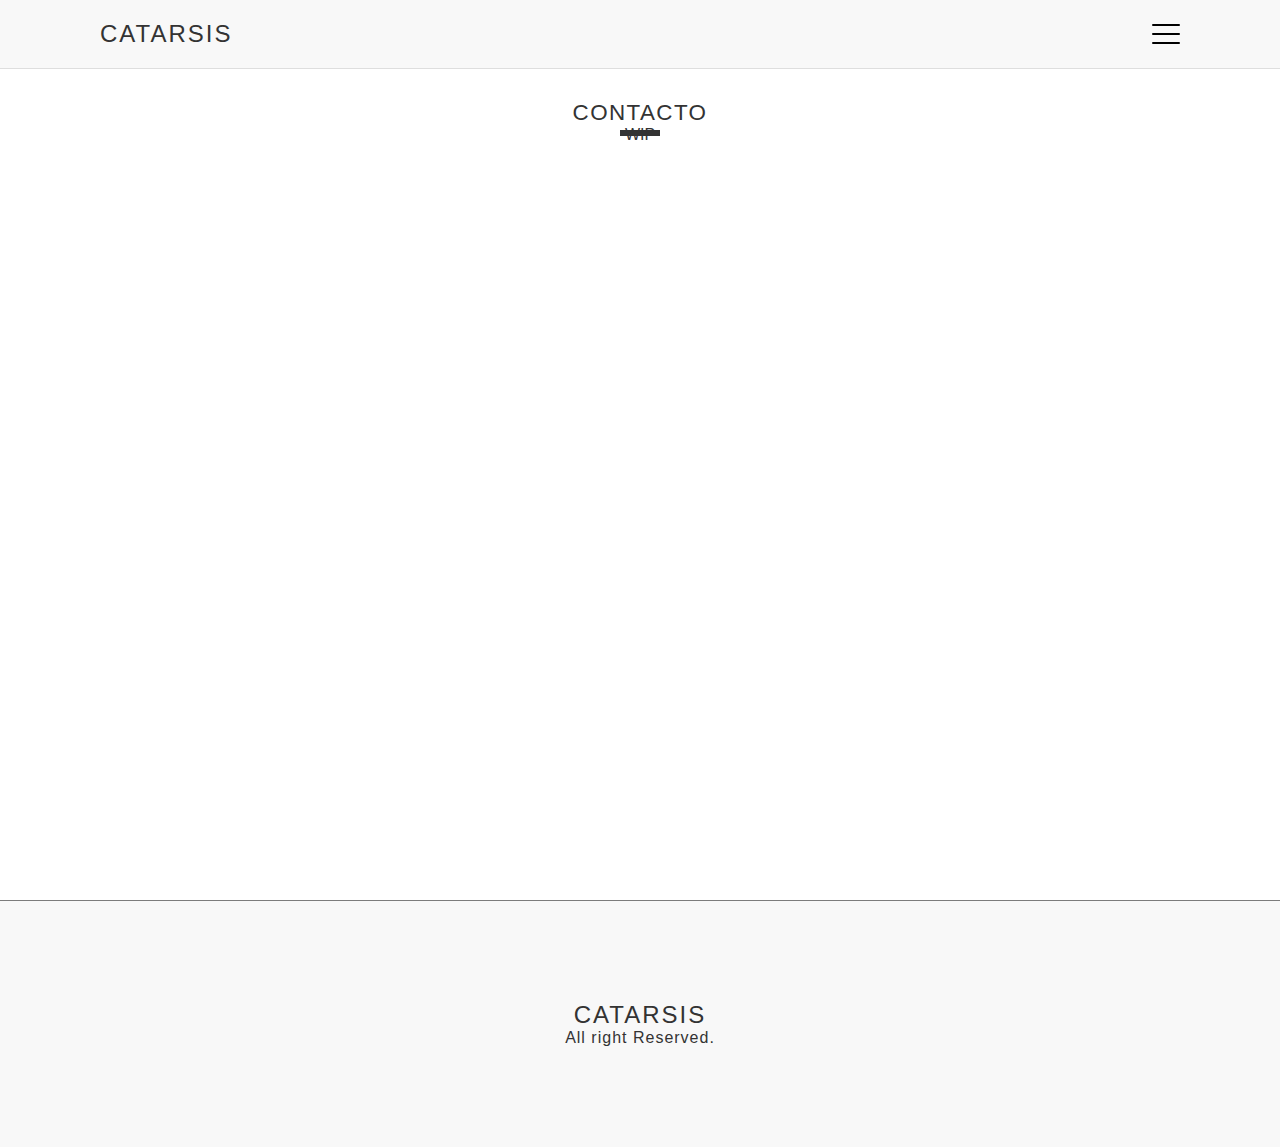
==== documents.html @ 57fc2eae "First version of blog Add index By: Montoya M" ====
<!DOCTYPE html>
<html lang="en">
<head>
	<meta charset="utf-8">
	<meta name="viesport" content="width=device-wodth, initial-scale=1.0">
	<title>Catarsis</title>
	
	<!-- CSS Style -->
	<link rel="stylesheet" href="css/style.css">
</head>

<body>
	
	<!-- HEADER start -->
	<header class="header">
		<a href="#" class="logo">Catarsis</a>
		<!-- menu animation  -->
		<div class="navMenu">
			<span></span>
			<span></span>
			<span></span>
		</div>
	</header>		
	<!-- HEADER end -->


	<!-- CONTACT start -->
	<section class="contact" id="contact">
		<div class="title">
			<h2>Contacto</h2>
			<p>WIP</p>
		</div>
	</section>
	<!-- CONTACT end -->	

	<!-- FOOTER start -->
	<footer>
		<a href="#" class="logo">Catarsis</a>

		<p class="copyRightText">All right Reserved.</p>
	</footer>
	<!-- FOOTER end -->

	<!-- js file link -->
	<script src="js/script.js"></script>

</body>
</html>
---- css/style.css ----
/*============ GOOGLE FONTS============*/

@import url('https://fonts.googleapis.com/css2?family=Titillium+Web&display=swap');

*{
	margin: 0;
	padding: 0;
	box-sizing: border-box;
	font-family: 'Titillium', sans-serif;
	scroll-behavior: smooth;
}

/*============ VARIABLE ============*/
:root{

	--hue-color: 230;
	--first-color:  hsl(var(--hue-color), 78%, 61%);
	--second-color: #f8f8f8;
	--black:  #333;
	--white:  #fff;
}

/*============ HEADER ============*/

header {
	position: fixed;
	top: 0;
	left: 0;
	width: 100%;
	padding: 20px 100px;
	display: flex;
	justify-content: space-between;
	align-items: center;
	background: var(--second-color);
	z-index: 1000;
	border-bottom: 1px solid rgba(0, 0, 0, 0.1);
	transition: 0.5s;
}


header.sticky {
	padding: 10px 100px;
}

/*============ Logo ============*/

.logo {
	position: relative;
	display: inline-block;
	color: var(--black);
	text-decoration: none;
	font-size: 1.5em;
	font-weight: 500;
	text-transform: uppercase;
	letter-spacing: 2px;
}

/*============ MENU TOGGLE ============*/

.navMenu:hover {
	cursor: pointer;
}

.navMenu > span {
	display: block;
	width: 28px;
	height: 2px;
	border-radius: 9999px;
	background-color: black;
}

.navMenu:hover > span {
	background-color: var(--first-color);
}

.navMenu > span:not(:last-child) {
	margin-bottom: 7px;
}

.navMenu, #navMenu > span {
	transition: all 0.5s ease-in-out;
}

.navMenu.active {
	transition-delay: 0.9s;
	transform: rotate(45deg);
}

.navMenu.active > span:nth-child(2) {
	width: 0;
}

.navMenu.active > span:nth-child(1), 
.navMenu.active > span:nth-child(3) {
	transition-delay: 0.5s;
}

.navMenu.active > span:nth-child(1) {
	transform: translateY(9px);
}

.navMenu.active > span:nth-child(3) {
	transform: translateY(-9px) rotate(90deg);
}

/*============ NAVIGATION ============*/

.navigation {
	position: fixed;
	top: 0;
	left: 0;
	width: 100%;
	height: 100vh;
	background: var(--white);
	display: flex;
	justify-content: center;
	align-items: center;
	flex-direction: column;
	z-index: 999;
	transition: 0.25s;
	opacity: 0;
	visibility: hidden;
}

.navigation.active {
	opacity: 1;
	visibility: visible;
}

.navigation li {
	list-style: none;
	margin: 10px 0;
}

.navigation li a {
	color: var(--black);
	font-size: 1.2em;
	letter-spacing: 4px;
	display: inline-block;
	font-weight: 500;
	text-decoration: none;
	text-transform: uppercase;
}

/*============ BANNER ============*/

section {
	position: relative;
	padding: 100px;
	width: 100%;
	min-height: 100vh;
	background: var(--white);
}

.cover {
	position: absolute;
	top: 0;
	left: 0;
	width: 100%;
	height: 100%;
	object-fit: cover;
}

.banner {
	display: flex;
	justify-content: center;
	align-items: center;
}

.banner img {
	opacity: 0.6;
}

.banner .contentBox {
	position: relative;
	z-index: 1;
	background: var(--white);
	padding: 70px;
	display: flex;
	justify-content: center;
	align-items: center;
	flex-direction: column;
}

.banner .contentBox h2{
	font-size: 2em;
	font-weight: 500;
	color: var(--black);
	letter-spacing: 2px;
	text-align: center;
	text-transform: uppercase;
}

.banner .contentBox h4{
	font-size: 1.2em;
	font-weight: 300;
	color: var(--black);	
	letter-spacing: 4px;
	text-align: center;
	text-transform: uppercase;
}

.btn{
	position: relative;
	display: inline-block;
	padding: 8px 20px;
	margin-top: 20px;
	border: 2px solid var(--black);
	color: var(--black);
	background: var(--white);
	text-decoration: none;
	font-size: 18px;
	font-weight: 600;
	letter-spacing: 2px;
	text-transform: uppercase;
	transition: 0.25s;
}

.btn:hover {
	color: var(--white);
	background: var(--black);
}

.title {
	width: 100%;
	display: flex;
	justify-content: center;
	align-items: center;
	flex-direction: column;
}

.title h2 {
	position: relative;
	font-weight: 500;
	letter-spacing: 1.4px;
	font-size: 1.4em;
	text-transform: uppercase;
	color: var(--black);
}

.title h2:before{
	content: '';
	position: absolute;
	bottom: -10px;
	left: 50%;
	transform: translateX(-50%);
	width: 40px;
	height: 6px;
	background: var(--black);
}


p {
	color: var(--black);
	font-weight: 300;
	text-align: justify;
}

/*============ ABOUT ============*/

.about .contentBox {
	position: relative;
	margin-top: 40px;
	display: grid;
	grid-template-columns: 1fr 1fr;
	grid-gap: 40px;
}

.about .contentBox .content {
	position: relative;
}

section.about {
	min-height: 50%;
}

/*============ POST ============*/
.container {
	display: flex;
	flex-wrap: wrap;
	justify-content: center;
}

.card {
	margin: 5px;
	flex-grow: 0;
	flex-shrink: 1;
	flex-basis: 220px;	
}

.post .container {
	position: relative;
	margin-top: 40px;
	grid-gap: 1px;
}

.post .container .contentCard {
	position: relative;
}

.container .card {
	position: relative;
	cursor: pointer;
}

.container .card .face {
	width: 300px;
	height: 200px;
	transition: 0.5s;
}

.container .card .face.face1 {
	position: relative;
	background: var(--black);
	display: flex;
	justify-content: center;
	align-items: center;
	z-index: 1;
	transform: translateY(100px);

}

.container .card:hover .face.face1 {
	background: var(--black);
	transform: translateY(0);
}

.container .card .face.face1 .contentCard {
	opacity: 0.2;
	transition: 0.5s;
	text-align: center;
}

.container .card:hover .face.face1 .contentCard {
	opacity: 1;
}

.container .card .face.face1 .contentCard img {
	max-width: 100px;
}

.container .card .face.face1 .contentCard h3 {
	margin: 10px 0 0;
	padding: 0;
	color: var(--white);
	font-size: 1.5em;
}

.container .card .face.face2 {
	position: relative;
	background: #fff;
	display: flex;
	justify-content: center;
	align-items: center;
	padding: 20px;
	box-sizing: border-box;
	border: 2px solid var(--black);
	transform: translateY(-100px);
}

.container .card:hover .face.face2 {
	transform: translateY(0);
}

.container .card .face.face2 .contentCard {	
	text-align: center;
}

.container .card .face.face2 .contentCard p {
	margin: 0;
	padding: 0;
}

.container .card .face.face2 .contentCard a {

	display: inline-block;

	text-decoration: none;
	font-weight: 900;
	color: var(--black);
	padding: 5px;
	border: 1px solid #333;

	margin-top: 20px;

}

.container .card .face.face2 .contentCard a:hover {
	background: #333;
	color: #fff;
}
/*============ FOOTER ============*/

footer {
	padding: 100px;
	display: flex;
	justify-content: center;
	align-items: center;
	flex-direction: column;
	background: #f8f8f8;
	border-top: 1px solid rgba(0, 0, 0, 0.5);
}

footer .footMenu {
	display: flex;
}

footer .footMenu li {
	list-style: none;
}

footer .footMenu li a {
	display: inline-block;
	text-decoration: none;
	margin: 20px;
	color: var(--black);
	text-transform: uppercase;
	letter-spacing: 2px;
}

.copyRightText {
	color: var(--black);
	text-align: center;
	letter-spacing: 1px;
}

/*============ MEDIA QUERIES ============*/
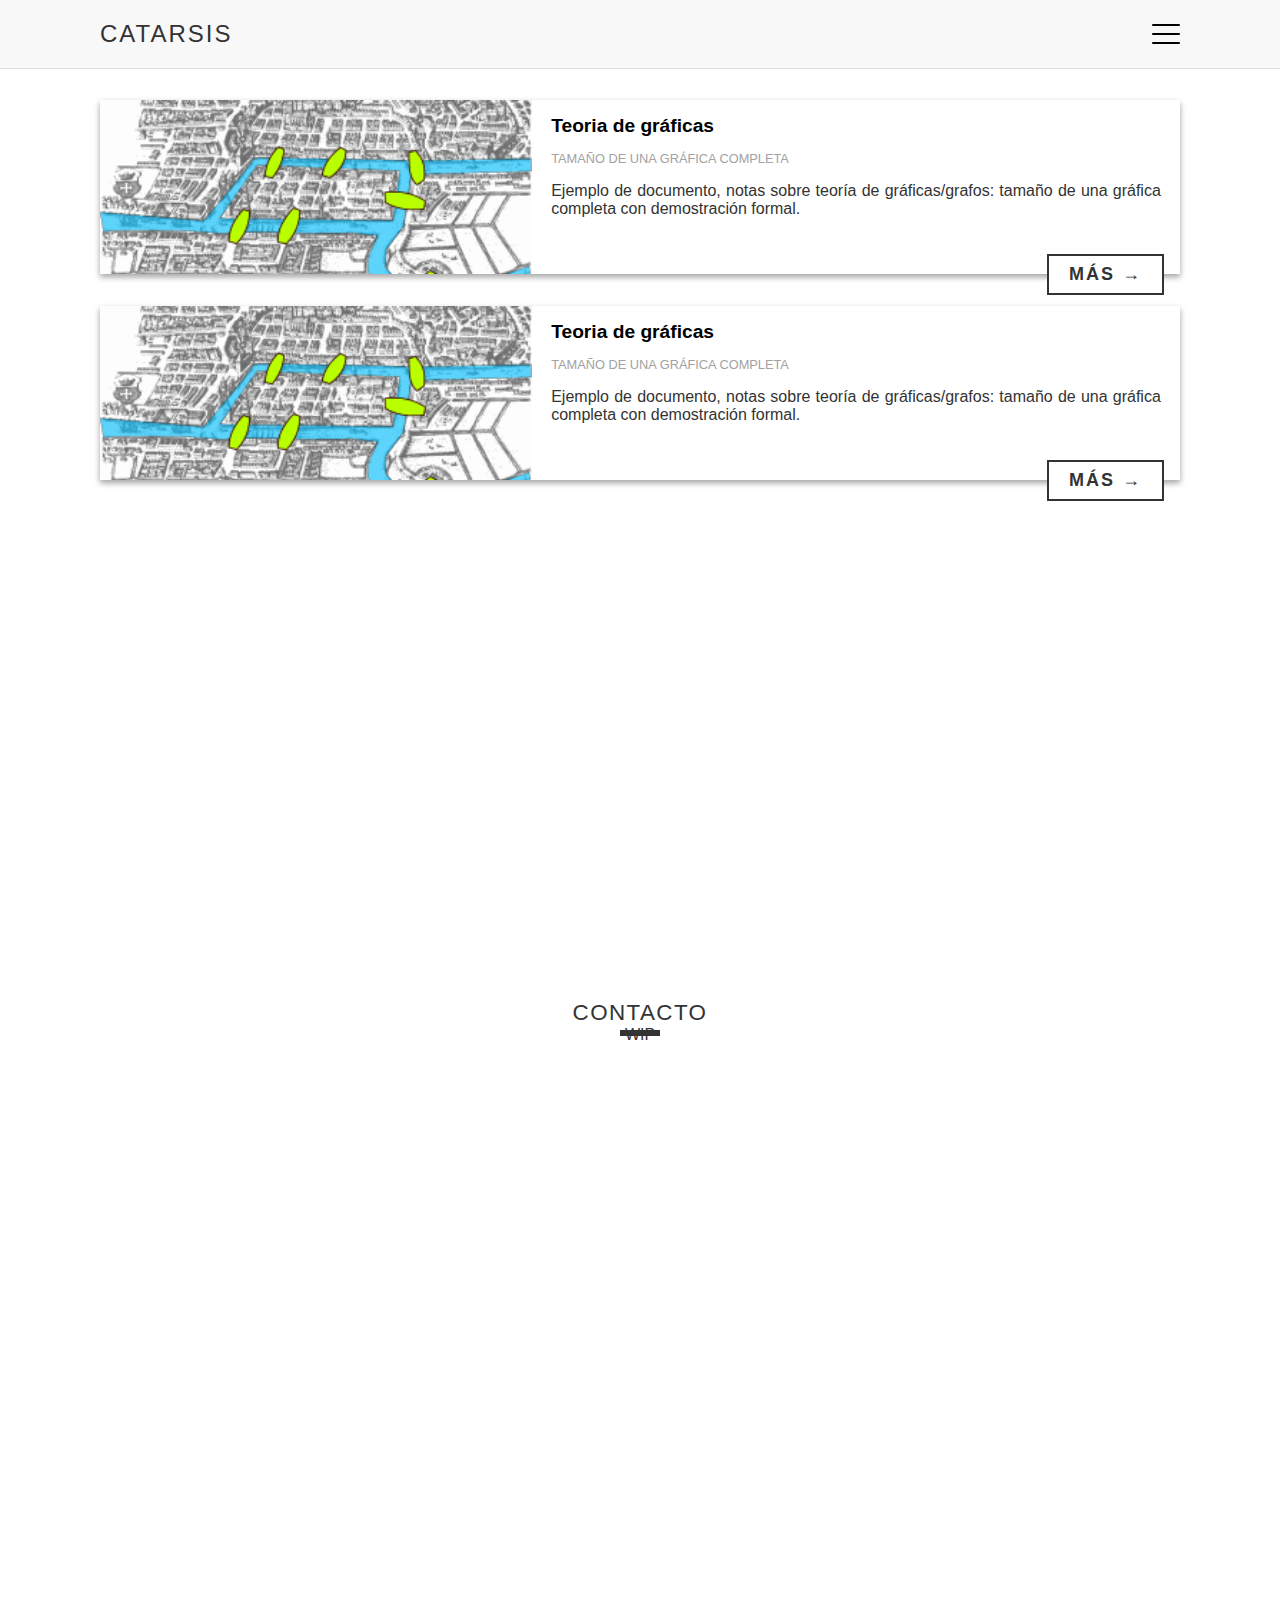
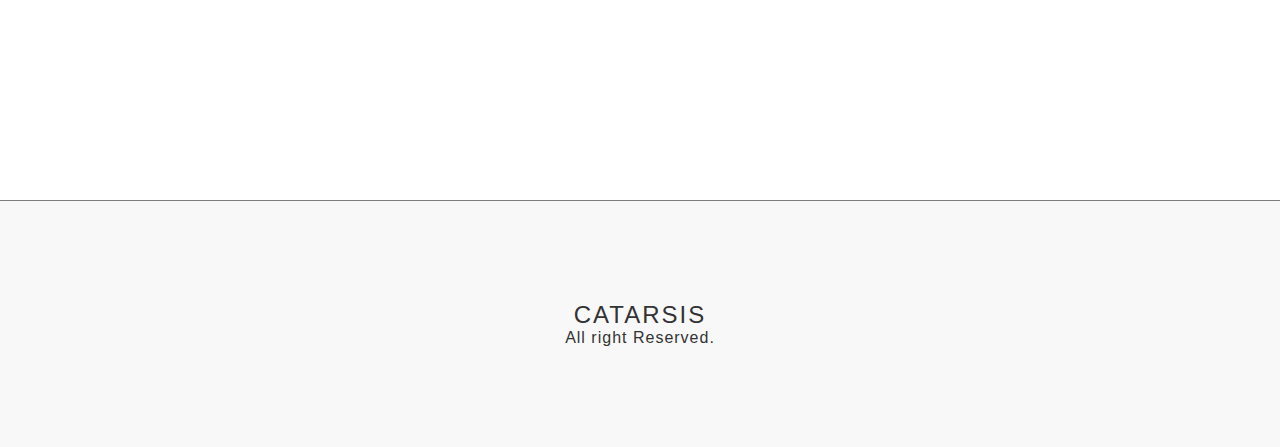
==== commit a626a090: "Add new pages (documents, gallery) Features: documents.html almost finished, gallery improved basic " ====
--- a/documents.html
+++ b/documents.html
@@ -3,8 +3,13 @@
 <head>
 	<meta charset="utf-8">
 	<meta name="viesport" content="width=device-wodth, initial-scale=1.0">
-	<title>Catarsis</title>
-	
+	<title>Catarsis/Documentos</title>
+
+
+	<!---===============UNICONS=================--->	
+	<link rel="stylesheet" href="https://unicons.iconscout.com/release/v4.0.0/css/line.css">
+
+
 	<!-- CSS Style -->
 	<link rel="stylesheet" href="css/style.css">
 </head>
@@ -13,7 +18,7 @@
 	
 	<!-- HEADER start -->
 	<header class="header">
-		<a href="#" class="logo">Catarsis</a>
+		<a href="index.html" class="logo">Catarsis</a>
 		<!-- menu animation  -->
 		<div class="navMenu">
 			<span></span>
@@ -22,6 +27,76 @@
 		</div>
 	</header>		
 	<!-- HEADER end -->
+
+	<section class="pdf" id="pdf">
+
+		<!-- Doc1 begin -->
+		<div class="docContainer">
+			<div class="cardDoc">
+				<div class="image-data">
+					<div class="background-image"></div>
+					<div class="publication-details">
+						<a href="#" class="author"><i class="uil uil-user"></i>Someone</a>
+						<span class="date"><i class="uil uil-calender"></i>Today</span>
+						<span class="imageAuthor" title="Public domain (PD),based on the image, CC BY-SA 3.0, https://commons.wikimedia.org/w/index.php?curid=112920"><i class="uil uil-image-question"></i>Imagen: By Bogdan Giuşcă</span>
+					</div>
+				</div>
+
+				<div class="post-data">
+					<h1 class="title-doc">Teoria de gráficas</h1>
+					<h2 class="subtitle-doc">Tamaño de una gráfica completa</h2>
+					<p class="description-doc">
+						  Ejemplo de documento, notas sobre teoría de gráficas/grafos: tamaño de una gráfica completa con demostración formal.
+					</p>
+
+					<div class="cta">
+						<div class="btn">
+							<a href="pdf/TG-Nota1.pdf" target="_blank"	>Más &rarr;</a>			
+						</div>
+					</div>						
+
+				</div>
+			</div>
+		
+			</div>
+
+		</div>
+		<!-- Doc1 end -->
+
+		<!-- Doc1 begin -->
+		<div class="docContainer">
+			<div class="cardDoc">
+				<div class="image-data">
+					<div class="background-image"></div>
+					<div class="publication-details">
+						<a href="#" class="author"><i class="uil uil-user"></i>Someone</a>
+						<span class="date"><i class="uil uil-calender"></i>Today</span>
+						<span class="imageAuthor" title="Public domain (PD),based on the image, CC BY-SA 3.0, https://commons.wikimedia.org/w/index.php?curid=112920"><i class="uil uil-image-question"></i>Imagen: By Bogdan Giuşcă</span>
+					</div>
+				</div>
+
+				<div class="post-data">
+					<h1 class="title-doc">Teoria de gráficas</h1>
+					<h2 class="subtitle-doc">Tamaño de una gráfica completa</h2>
+					<p class="description-doc">
+						  Ejemplo de documento, notas sobre teoría de gráficas/grafos: tamaño de una gráfica completa con demostración formal.
+					</p>
+
+					<div class="cta">
+						<div class="btn">
+							<a href="pdf/TG-Nota1.pdf" target="_blank"	>Más &rarr;</a>			
+						</div>
+					</div>						
+
+				</div>
+			</div>
+		
+			</div>
+
+		</div>
+		<!-- Doc1 end -->
+
+	</section>
 
 
 	<!-- CONTACT start -->
--- a/css/style.css
+++ b/css/style.css
@@ -17,6 +17,7 @@
 	--first-color:  hsl(var(--hue-color), 78%, 61%);
 	--second-color: #f8f8f8;
 	--black:  #333;
+	--black-under: rgba(51,51,51,0.8);
 	--white:  #fff;
 }
 
@@ -194,7 +195,7 @@
 .banner .contentBox h4{
 	font-size: 1.2em;
 	font-weight: 300;
-	color: var(--black);	
+	color: var(--black);
 	letter-spacing: 4px;
 	text-align: center;
 	text-transform: uppercase;
@@ -282,7 +283,7 @@
 }
 
 .card {
-	margin: 5px;
+	margin: 3px;
 	flex-grow: 0;
 	flex-shrink: 1;
 	flex-basis: 220px;	
@@ -290,7 +291,7 @@
 
 .post .container {
 	position: relative;
-	margin-top: 40px;
+	margin-top: 10px;
 	grid-gap: 1px;
 }
 
@@ -304,7 +305,7 @@
 }
 
 .container .card .face {
-	width: 300px;
+	width: 250px;
 	height: 200px;
 	transition: 0.5s;
 }
@@ -425,3 +426,180 @@
 }
 
 /*============ MEDIA QUERIES ============*/
+
+
+/*============ GALLERY ============*/
+
+.gallery img {
+    border-radius: 10px;
+    display: block;
+    margin: 2rem auto;
+    width: 600px;
+    height: 470px;
+    object-fit: cover;
+    border: 1px solid black;
+}
+
+/*============  DOCUMENTS  ============*/
+
+.docContainer {
+	margin-bottom: 2rem;
+}
+
+.doc {
+	width: 100%;
+	height: 100%;
+}
+
+.doc .pdf {
+	margin-top: 2rem;
+	width: 100%;
+	height: 500px;
+}
+
+.pdfContainer.hidden {
+	display: none;
+}
+
+
+.pdf a {
+	text-decoration: none;
+	color: inherit;
+}
+
+.cardDoc{
+	display: flex;
+	flex-direction: column;
+	background-color: #fff;
+	box-shadow: rgba(0, 0, 0, 0.16) 0px 3px 6px, rgba(0, 0, 0, 0.23) 0px 3px 6px;
+}
+
+.image-data {
+	height: 15rem;
+	position: relative;
+	z-index: 1;
+	overflow: hidden;
+}
+
+.background-image {
+	width: 100%;
+	height: 100%;
+	position: absolute;
+	top: 0;
+	left: 0;
+	background: url("../images/Konigsberg_bridges.png") center no-repeat;
+	background-size: cover;
+	z-index: -1;
+	transition: transform 2s;
+}
+
+.cardDoc:hover .background-image {
+	transform: scale(1.5);
+}
+
+.publication-details {
+	width: 100%;
+	height: 100%;
+	background: var(--black-under);
+	font-size: 1rem;
+	font-weight: bold;
+	color: #fff;
+	position: absolute;
+	top: 0;
+	left: 0;
+	padding: 1rem;
+}
+
+.publication-details i {
+	margin-right: 1rem;
+}
+
+.author {
+	display: inline-block;
+	margin-bottom: .5rem;
+	transition: all .5s;
+}
+
+.author:hover {
+	color: rgba(255, 255, 255, 0.85);
+}
+
+.date {
+	display: block;
+}
+
+.imageAuthor {
+    bottom: 0px;
+    position: absolute;
+    cursor: pointer;
+}
+
+.imageAuthor:hover {
+	color: rgba(255, 255, 255, 0.85);
+}
+
+.imageInfo {
+	font-size: 50%;
+}
+
+
+.post-data {
+	align-content: center;
+	background-color: #fff;
+	position: relative;
+}
+
+.title-doc {
+	align-items: initial;
+	font-size: 1.2rem;
+	line-height: 1;
+	margin: 1rem 1.2rem 0;
+}
+
+.subtitle-doc {
+	align-items: initials;
+	font-size: .8rem;
+	font-weight: 400;
+	text-transform: uppercase;
+	color: #a2a2a2;
+	margin: 1rem 1.2rem 0;
+}
+
+.description-doc {
+	position: relative;
+	margin: 1rem 1.2rem 0;
+}
+
+.cta{
+	text-align: right;
+	margin-top: 1rem;
+	margin-right: 1rem;
+	height: 2.5rem;
+}
+
+@media screen and (min-width: 600px) {
+	.cardDoc {
+		flex-direction: row;
+		max-width: 75rem;
+	}
+	.image-data {
+		flex-basis: 40%;
+		height: unset;
+	}
+
+	.publication-details {
+		transform: translateX(-100%);
+	}
+
+	.cardDoc:hover .publication-details{
+		transform: translateX(0);
+	}
+
+	.post-data {
+		flex-basis: 60%;
+	}
+
+}
+
+
+
